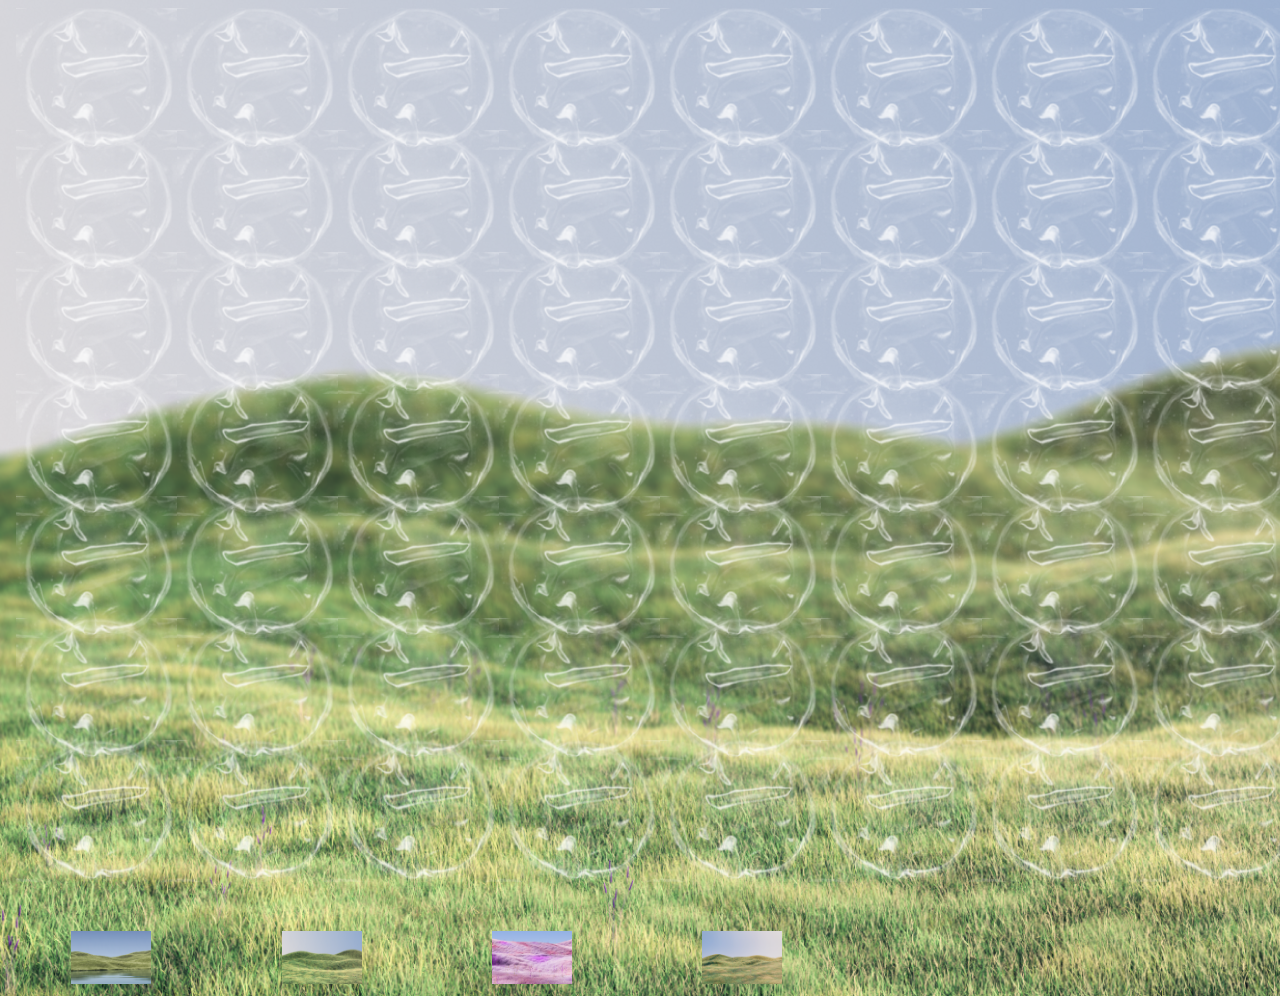
==== index-2.html @ dff21a83 "updates" ====
<!DOCTYPE html>
<html lang="en">
<head>
    <title>bubbles</title>
    <meta charset="utf-8">
    <meta name="viewport" content="width=device-width, initial-scale=1">
    <link href="style-2.css" rel="stylesheet">
    
</head>
<body>
    <div class="firstimg">
        <img src="91 1.png">
        <img src="91 1.png">
        <img src="91 1.png">
        <img src="91 1.png">
        <img src="91 1.png">
        <img src="91 1.png">
        <img src="91 1.png">
        <img src="91 1.png">
        <img src="91 1.png">
        <img src="91 1.png">
        <img src="91 1.png">
        <img src="91 1.png">
        <img src="91 1.png">
        <img src="91 1.png">
        <img src="91 1.png">
        <img src="91 1.png">
        <img src="91 1.png">
        <img src="91 1.png">
        <img src="91 1.png">
        <img src="91 1.png">
        <img src="91 1.png">
        <img src="91 1.png">
        <img src="91 1.png">
        <img src="91 1.png">
        <img src="91 1.png">
        <img src="91 1.png">
        <img src="91 1.png">
        <img src="91 1.png">
        <img src="91 1.png">
        <img src="91 1.png">
        <img src="91 1.png">
        <img src="91 1.png">
        <img src="91 1.png">
        <img src="91 1.png">
        <img src="91 1.png">
        <img src="91 1.png"> 
        <img src="91 1.png">
        <img src="91 1.png">
        <img src="91 1.png">
        <img src="91 1.png">
        <img src="91 1.png">
        <img src="91 1.png">
        <img src="91 1.png">
        <img src="91 1.png">
        <img src="91 1.png">
        <img src="91 1.png">
        <img src="91 1.png">
        <img src="91 1.png">
        <img src="91 1.png">
        <img src="91 1.png">
        <img src="91 1.png">
        <img src="91 1.png">
        <img src="91 1.png">
        <img src="91 1.png">
        <img src="91 1.png">
        <img src="91 1.png">
        <img src="91 1.png">
        <img src="91 1.png">
        <img src="91 1.png">
        <img src="91 1.png">
        <img src="91 1.png">
        <img src="91 1.png">
        <img src="91 1.png">
        <img src="91 1.png">
        <img src="91 1.png">
        <img src="91 1.png">
        <img src="91 1.png">
        <img src="91 1.png">
        <img src="91 1.png">
        <img src="91 1.png">
        <img src="91 1.png">
        <img src="91 1.png">
        <img src="91 1.png">
        <img src="91 1.png">
        <img src="91 1.png">
        <img src="91 1.png">
        <img src="91 1.png">
    </div> 

    <a href="index.html"><img src="Property 1=Call.png" alt="Home.html" style="width: 80px;height:auto; margin-top: 5px;"></a>
    <a href="index-2.html"><img src="Property 1=Main1.png" alt="Home.html" style="width: 80px;height:auto; margin-top: 5px;"></a>
    <a href="index-3.html"><img src="Property 1=Variant3.png" alt="Home.html" style="width: 80px;height:auto; margin-top: 5px;"></a>
    <a href="index-4.html"><img src="Property 1=Variant7.png" alt="Home.html" style="width: 80px;height:auto; margin-top: 5px;"></a>



    <script src="script.js"></script>
    <!-- <img src="07 2.png" alt="poped" style="width: 100px;height:auto; margin-left: 12px; padding-top: 12px;">
    <img src="84 2.png" alt="poped" style="width: 100px;height:auto; margin-left: 12px; padding-top: 12px;"> -->
 </body>
</html>
---- style-2.css ----
body {
    z-index: 5;
    /* background-image: url("image\ 19.svg"); */
    background-image: url("Property\ 1=Main1.png");
    background-size: 100vh;
    background-repeat: no-repeat;
    background-size: cover;
}

/*
.firstimg {
    width: 500px;
    margin-left: 12px; 
    padding-top: 12px;
} */

.firstimg {
    position: relative;
   display: grid;
   grid-template-columns: repeat(11, 1fr);
   grid-template-rows: repeat(8, 5vw);
   grid-row-gap: 58px;
/*    grid-column-gap: 15px;*/
}

img {
    padding-left: 5%;
    padding-right: 5%;
}

img.popped {
    width: 160px;
}
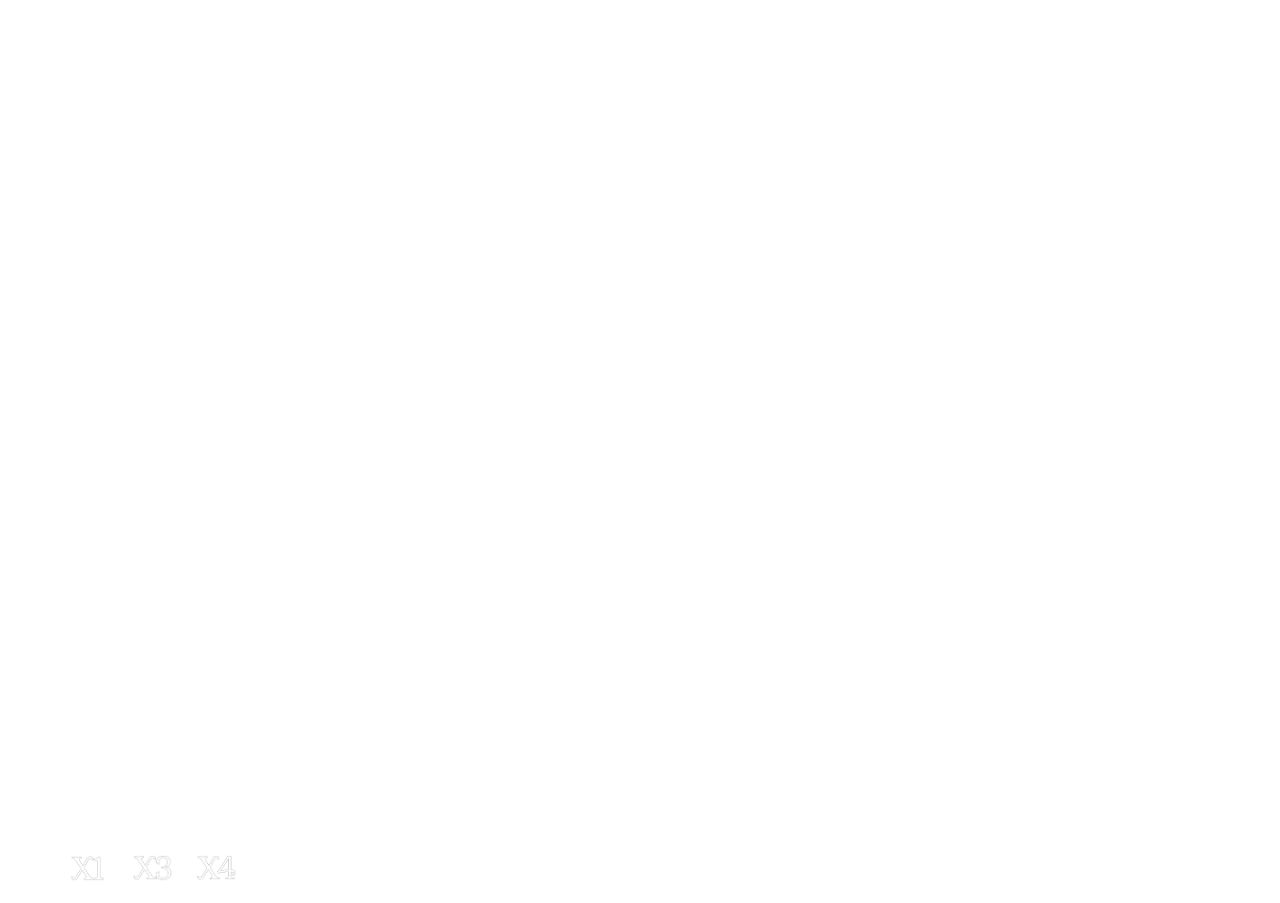
==== commit 726a9e5c: "final" ====
--- a/index-2.html
+++ b/index-2.html
@@ -8,92 +8,148 @@
     
 </head>
 <body>
+
+
     <div class="firstimg">
-        <img src="91 1.png">
-        <img src="91 1.png">
-        <img src="91 1.png">
-        <img src="91 1.png">
-        <img src="91 1.png">
-        <img src="91 1.png">
-        <img src="91 1.png">
-        <img src="91 1.png">
-        <img src="91 1.png">
-        <img src="91 1.png">
-        <img src="91 1.png">
-        <img src="91 1.png">
-        <img src="91 1.png">
-        <img src="91 1.png">
-        <img src="91 1.png">
-        <img src="91 1.png">
-        <img src="91 1.png">
-        <img src="91 1.png">
-        <img src="91 1.png">
-        <img src="91 1.png">
-        <img src="91 1.png">
-        <img src="91 1.png">
-        <img src="91 1.png">
-        <img src="91 1.png">
-        <img src="91 1.png">
-        <img src="91 1.png">
-        <img src="91 1.png">
-        <img src="91 1.png">
-        <img src="91 1.png">
-        <img src="91 1.png">
-        <img src="91 1.png">
-        <img src="91 1.png">
-        <img src="91 1.png">
-        <img src="91 1.png">
-        <img src="91 1.png">
-        <img src="91 1.png"> 
-        <img src="91 1.png">
-        <img src="91 1.png">
-        <img src="91 1.png">
-        <img src="91 1.png">
-        <img src="91 1.png">
-        <img src="91 1.png">
-        <img src="91 1.png">
-        <img src="91 1.png">
-        <img src="91 1.png">
-        <img src="91 1.png">
-        <img src="91 1.png">
-        <img src="91 1.png">
-        <img src="91 1.png">
-        <img src="91 1.png">
-        <img src="91 1.png">
-        <img src="91 1.png">
-        <img src="91 1.png">
-        <img src="91 1.png">
-        <img src="91 1.png">
-        <img src="91 1.png">
-        <img src="91 1.png">
-        <img src="91 1.png">
-        <img src="91 1.png">
-        <img src="91 1.png">
-        <img src="91 1.png">
-        <img src="91 1.png">
-        <img src="91 1.png">
-        <img src="91 1.png">
-        <img src="91 1.png">
-        <img src="91 1.png">
-        <img src="91 1.png">
-        <img src="91 1.png">
-        <img src="91 1.png">
-        <img src="91 1.png">
-        <img src="91 1.png">
-        <img src="91 1.png">
-        <img src="91 1.png">
-        <img src="91 1.png">
-        <img src="91 1.png">
-        <img src="91 1.png">
-        <img src="91 1.png">
+        <img src="91 1.png" width="120px">
+        <img src="91 1.png" width="120px"> 
+        <img src="91 1.png" width="120px">
+        <img src="91 1.png" width="120px">
+        <img src="91 1.png" width="120px">
+        <img src="91 1.png" width="120px">
+        <img src="91 1.png" width="120px">
+        <img src="91 1.png" width="120px">
+        <img src="91 1.png" width="120px">
+        <img src="91 1.png" width="120px">
+        <img src="91 1.png" width="120px">
+        <img src="91 1.png" width="120px">
+        <img src="91 1.png" width="120px">
+        <img src="91 1.png" width="120px">
+        <img src="91 1.png" width="120px">
+        <img src="91 1.png" width="120px">
+        <img src="91 1.png" width="120px"> 
+        <img src="91 1.png" width="120px">
+        <img src="91 1.png" width="120px">
+        <img src="91 1.png" width="120px">
+        <img src="91 1.png" width="120px">
+        <img src="91 1.png" width="120px">
+        <img src="91 1.png" width="120px">
+        <img src="91 1.png" width="120px">
+        <img src="91 1.png" width="120px">
+        <img src="91 1.png" width="120px">
+        <img src="91 1.png" width="120px">
+        <img src="91 1.png" width="120px">
+        <img src="91 1.png" width="120px">
+        <img src="91 1.png" width="120px">
+        <img src="91 1.png" width="120px">
+        <img src="91 1.png" width="120px"> 
+        <img src="91 1.png" width="120px">
+        <img src="91 1.png" width="120px">
+        <img src="91 1.png" width="120px">
+        <img src="91 1.png" width="120px">
+        <img src="91 1.png" width="120px">
+        <img src="91 1.png" width="120px">
+        <img src="91 1.png" width="120px">
+        <img src="91 1.png" width="120px">
+        <img src="91 1.png" width="120px">
+        <img src="91 1.png" width="120px">
+        <img src="91 1.png" width="120px">
+        <img src="91 1.png" width="120px">
+        <img src="91 1.png" width="120px">
+        <img src="91 1.png" width="120px">
+        <img src="91 1.png" width="120px"> 
+        <img src="91 1.png" width="120px">
+        <img src="91 1.png" width="120px">
+        <img src="91 1.png" width="120px">
+        <img src="91 1.png" width="120px">
+        <img src="91 1.png" width="120px">
+        <img src="91 1.png" width="120px">
+        <img src="91 1.png" width="120px">
+        <img src="91 1.png" width="120px">
+        <img src="91 1.png" width="120px">
+        <img src="91 1.png" width="120px">
+        <img src="91 1.png" width="120px">
+        <img src="91 1.png" width="120px">
+        <img src="91 1.png" width="120px">
+        <img src="91 1.png" width="120px">
+        <img src="91 1.png" width="120px"> 
+        <img src="91 1.png" width="120px">
+        <img src="91 1.png" width="120px">
+        <img src="91 1.png" width="120px">
+        <img src="91 1.png" width="120px">
+        <img src="91 1.png" width="120px">
+        <img src="91 1.png" width="120px">
+        <img src="91 1.png" width="120px">
+        <img src="91 1.png" width="120px">
+        <img src="91 1.png" width="120px">
+        <img src="91 1.png" width="120px">
+        <img src="91 1.png" width="120px">
+        <img src="91 1.png" width="120px">
+        <img src="91 1.png" width="120px">
+        <img src="91 1.png" width="120px">
+        <img src="91 1.png" width="120px"> 
+        <img src="91 1.png" width="120px">
+        <img src="91 1.png" width="120px">
+        <img src="91 1.png" width="120px">
+        <img src="91 1.png" width="120px">
+        <img src="91 1.png" width="120px">
+        <img src="91 1.png" width="120px">
+        <img src="91 1.png" width="120px">
+        <img src="91 1.png" width="120px">
+        <img src="91 1.png" width="120px">
+        <img src="91 1.png" width="120px">
+        <img src="91 1.png" width="120px">
+        <img src="91 1.png" width="120px">
+        <img src="91 1.png" width="120px">
+        <img src="91 1.png" width="120px">
+        <img src="91 1.png" width="120px"> 
+        <img src="91 1.png" width="120px">
+        <img src="91 1.png" width="120px">
+        <img src="91 1.png" width="120px">
+        <img src="91 1.png" width="120px">
+        <img src="91 1.png" width="120px">
+        <img src="91 1.png" width="120px">
+        <img src="91 1.png" width="120px">
+        <img src="91 1.png" width="120px">
+        <img src="91 1.png" width="120px">
+        <img src="91 1.png" width="120px">
+        <img src="91 1.png" width="120px">
+        <img src="91 1.png" width="120px">
+        <img src="91 1.png" width="120px">
+        <img src="91 1.png" width="120px">
+        <img src="91 1.png" width="120px"> 
+        <img src="91 1.png" width="120px">
+        <img src="91 1.png" width="120px">
+        <img src="91 1.png" width="120px">
+        <img src="91 1.png" width="120px">
+        <img src="91 1.png" width="120px">
+        <img src="91 1.png" width="120px">
+        <img src="91 1.png" width="120px">
+        <img src="91 1.png" width="120px">
+        <img src="91 1.png" width="120px">
+        <img src="91 1.png" width="120px">
+        <img src="91 1.png" width="120px">
+        <img src="91 1.png" width="120px">
+        <img src="91 1.png" width="120px">
+        <img src="91 1.png" width="120px"> 
+        <img src="91 1.png" width="120px">
+        <img src="91 1.png" width="120px">
+        <img src="91 1.png" width="120px">
+        <img src="91 1.png" width="120px">
+        <img src="91 1.png" width="120px">
+        <img src="91 1.png" width="120px">
+        <img src="91 1.png" width="120px">
+        <img src="91 1.png" width="120px">
+        <img src="91 1.png" width="120px">
+        <img src="91 1.png" width="120px">
+        <img src="91 1.png" width="120px">
+        <img src="91 1.png" width="120px">
+        <img src="91 1.png" width="120px">
     </div> 
 
-    <a href="index.html"><img src="Property 1=Call.png" alt="Home.html" style="width: 80px;height:auto; margin-top: 5px;"></a>
-    <a href="index-2.html"><img src="Property 1=Main1.png" alt="Home.html" style="width: 80px;height:auto; margin-top: 5px;"></a>
-    <a href="index-3.html"><img src="Property 1=Variant3.png" alt="Home.html" style="width: 80px;height:auto; margin-top: 5px;"></a>
-    <a href="index-4.html"><img src="Property 1=Variant7.png" alt="Home.html" style="width: 80px;height:auto; margin-top: 5px;"></a>
-
-
+    <a href="index.html"><img class="background" src="Frame 42.png" alt="Home.html" style="margin-left: 50px";></a>
+    <a href="index-4.html"><img class="background" src="Frame 41.png" alt="Home.html"></a>
+    <a href="index-3.html"><img class="background" src="Frame 39.png" alt="Home.html"></a>
 
     <script src="script.js"></script>
     <!-- <img src="07 2.png" alt="poped" style="width: 100px;height:auto; margin-left: 12px; padding-top: 12px;">
--- a/style-2.css
+++ b/style-2.css
@@ -1,9 +1,8 @@
-
 
 body {
     z-index: 5;
     /* background-image: url("image\ 19.svg"); */
-    background-image: url("Property\ 1=Main1.png");
+    background-image: url("original_d9992cac98f6dbb759cfc4f2901063ed.gif");
     background-size: 100vh;
     background-repeat: no-repeat;
     background-size: cover;
@@ -17,10 +16,10 @@
 } */
 
 .firstimg {
-    position: relative;
+    position: fixed;
    display: grid;
-   grid-template-columns: repeat(11, 1fr);
-   grid-template-rows: repeat(8, 5vw);
+   grid-template-columns: repeat(15, 1fr);
+   grid-template-rows: repeat(9, 3vw);
    grid-row-gap: 58px;
 /*    grid-column-gap: 15px;*/
 }
@@ -31,5 +30,16 @@
 }
 
 img.popped {
-    width: 160px;
-}+    width: 120px;
+}
+
+.background {
+    z-index: 8;
+    position: relative;
+    padding-left: 0.2px;
+    padding-right: 0.2px;
+    padding-top: 93vh;
+    width: 60px;
+    height:auto; 
+}
+
